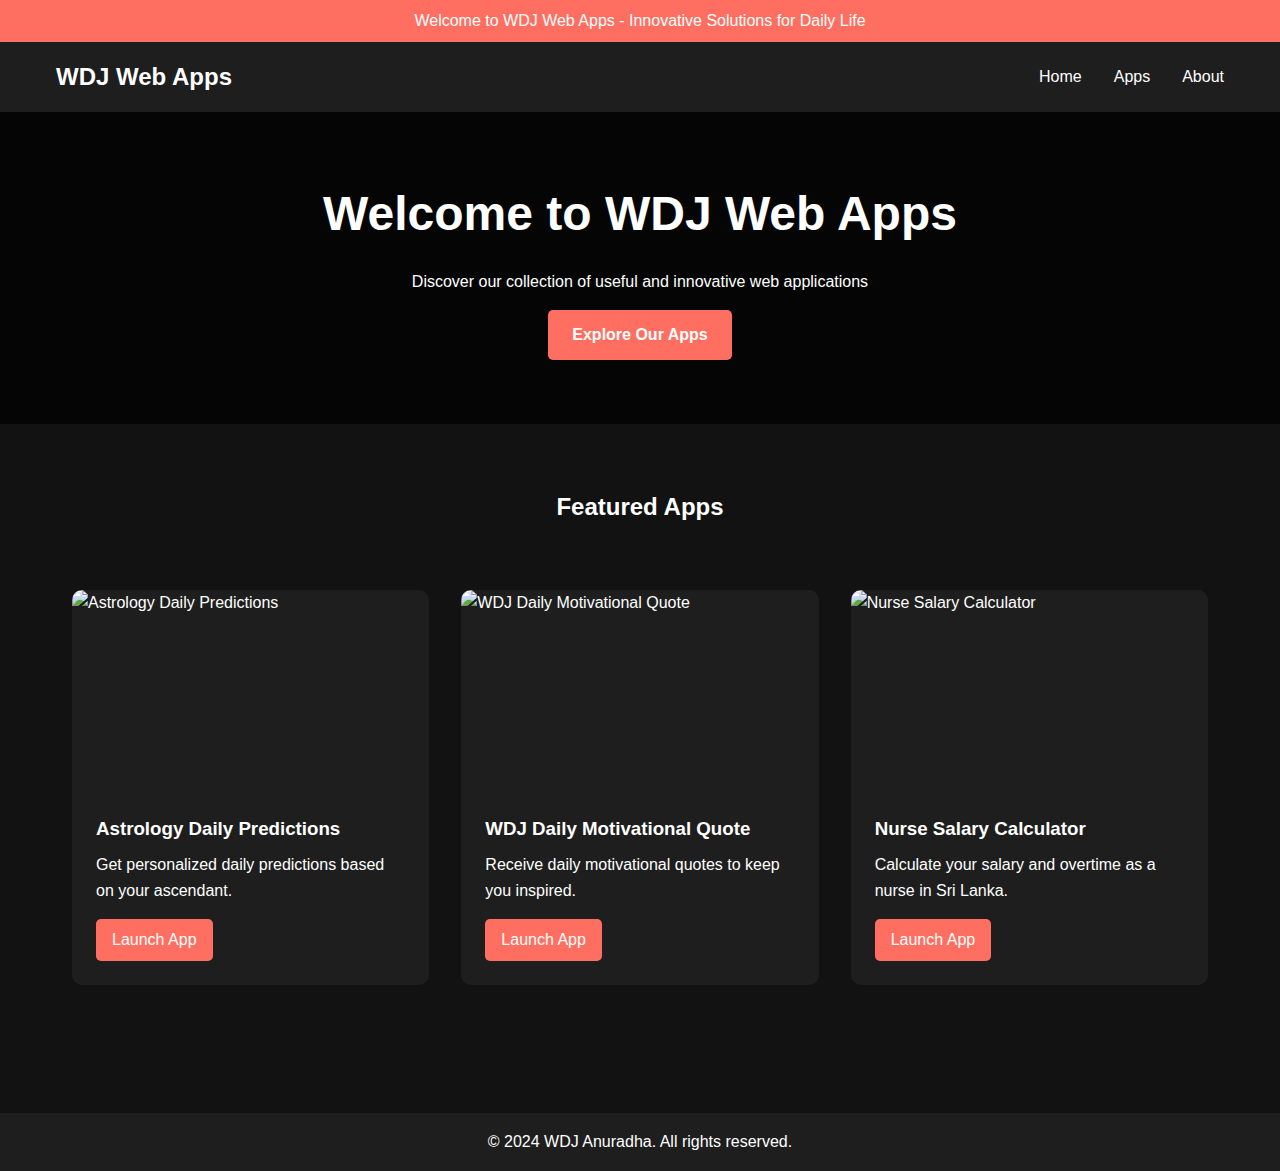
==== index.html @ d5387d89 "Add files via upload" ====
<!DOCTYPE html>
<html lang="en">
<head>
    <meta charset="UTF-8">
    <meta name="viewport" content="width=device-width, initial-scale=1.0">
    <title>WDJ Web Apps</title>
    <link rel="stylesheet" href="styles.css">
</head>
<body>
    <header>
        <div class="top-banner">
            Welcome to WDJ Web Apps - Innovative Solutions for Daily Life
        </div>
        <nav>
            <div class="logo">WDJ Web Apps</div>
            <ul>
                <li><a href="index.html">Home</a></li>
                <li><a href="apps.html">Apps</a></li>
                <li><a href="about.html">About</a></li>
            </ul>
        </nav>
    </header>

    <main>
        <section class="hero">
            <h1>Welcome to WDJ Web Apps</h1>
            <p>Discover our collection of useful and innovative web applications</p>
            <a href="apps.html" class="cta-button">Explore Our Apps</a>
        </section>

        <section class="featured-apps">
            <h2>Featured Apps</h2>
            <div class="app-grid">
                <!-- App cards will be dynamically inserted here by JavaScript -->
            </div>
        </section>
    </main>

    <footer>
        <p>&copy; 2024 WDJ Anuradha. All rights reserved.</p>
    </footer>

    <script src="script.js"></script>
</body>
</html>
---- styles.css ----
:root {
    --bg-color: #121212;
    --card-bg-color: #1e1e1e;
    --text-color: #ffffff;
    --accent-color: #ff6f61;
    --accent-hover-color: #ff856f;
}

* {
    margin: 0;
    padding: 0;
    box-sizing: border-box;
}

body {
    font-family: 'Segoe UI', Tahoma, Geneva, Verdana, sans-serif;
    background-color: var(--bg-color);
    color: var(--text-color);
    line-height: 1.6;
}

.top-banner {
    background-color: var(--accent-color);
    color: white;
    text-align: center;
    padding: 0.5rem;
}

header {
    background-color: var(--card-bg-color);
    position: sticky;
    top: 0;
    z-index: 1000;
}

nav {
    display: flex;
    justify-content: space-between;
    align-items: center;
    max-width: 1200px;
    margin: 0 auto;
    padding: 1rem;
}

.logo {
    font-size: 1.5rem;
    font-weight: bold;
}

nav ul {
    display: flex;
    list-style: none;
}

nav ul li {
    margin-left: 2rem;
}

nav ul li a {
    color: var(--text-color);
    text-decoration: none;
    transition: color 0.3s ease;
}

nav ul li a:hover {
    color: var(--accent-color);
}

.hero {
    text-align: center;
    padding: 4rem 2rem;
    background: linear-gradient(rgba(0, 0, 0, 0.7), rgba(0, 0, 0, 0.7)), url('hero-bg.jpg');
    background-size: cover;
    background-position: center;
}

.hero h1 {
    font-size: 3rem;
    margin-bottom: 1rem;
}

.cta-button {
    display: inline-block;
    background-color: var(--accent-color);
    color: white;
    padding: 0.75rem 1.5rem;
    text-decoration: none;
    border-radius: 5px;
    font-weight: bold;
    transition: background-color 0.3s ease;
    margin-top: 1rem;
}

.cta-button:hover {
    background-color: var(--accent-hover-color);
}

.app-grid {
    display: grid;
    grid-template-columns: repeat(auto-fit, minmax(300px, 1fr));
    gap: 2rem;
    padding: 2rem;
    max-width: 1200px;
    margin: 0 auto;
}

.app-card {
    background-color: var(--card-bg-color);
    border-radius: 10px;
    overflow: hidden;
    transition: transform 0.3s ease;
    display: flex;
    flex-direction: column;
}

.app-card:hover {
    transform: translateY(-5px);
}

.app-card img {
    width: 100%;
    height: 200px;
    object-fit: cover;
}

.app-card-content {
    padding: 1.5rem;
    flex-grow: 1;
    display: flex;
    flex-direction: column;
}

.app-card h3 {
    margin-bottom: 0.5rem;
}

.app-card p {
    margin-bottom: 1rem;
    flex-grow: 1;
}

.app-card .button {
    align-self: flex-start;
}

.button {
    display: inline-block;
    background-color: var(--accent-color);
    color: white;
    padding: 0.5rem 1rem;
    text-decoration: none;
    border-radius: 5px;
    transition: background-color 0.3s ease;
}

.button:hover {
    background-color: var(--accent-hover-color);
}

.featured-apps, .apps-showcase {
    padding: 4rem 2rem;
}

.featured-apps h2, .apps-showcase h1 {
    text-align: center;
    margin-bottom: 2rem;
}

footer {
    background-color: var(--card-bg-color);
    text-align: center;
    padding: 1rem;
    margin-top: 2rem;
}

@media (max-width: 768px) {
    nav {
        flex-direction: column;
    }

    nav ul {
        margin-top: 1rem;
    }

    nav ul li {
        margin-left: 1rem;
        margin-right: 1rem;
    }
}
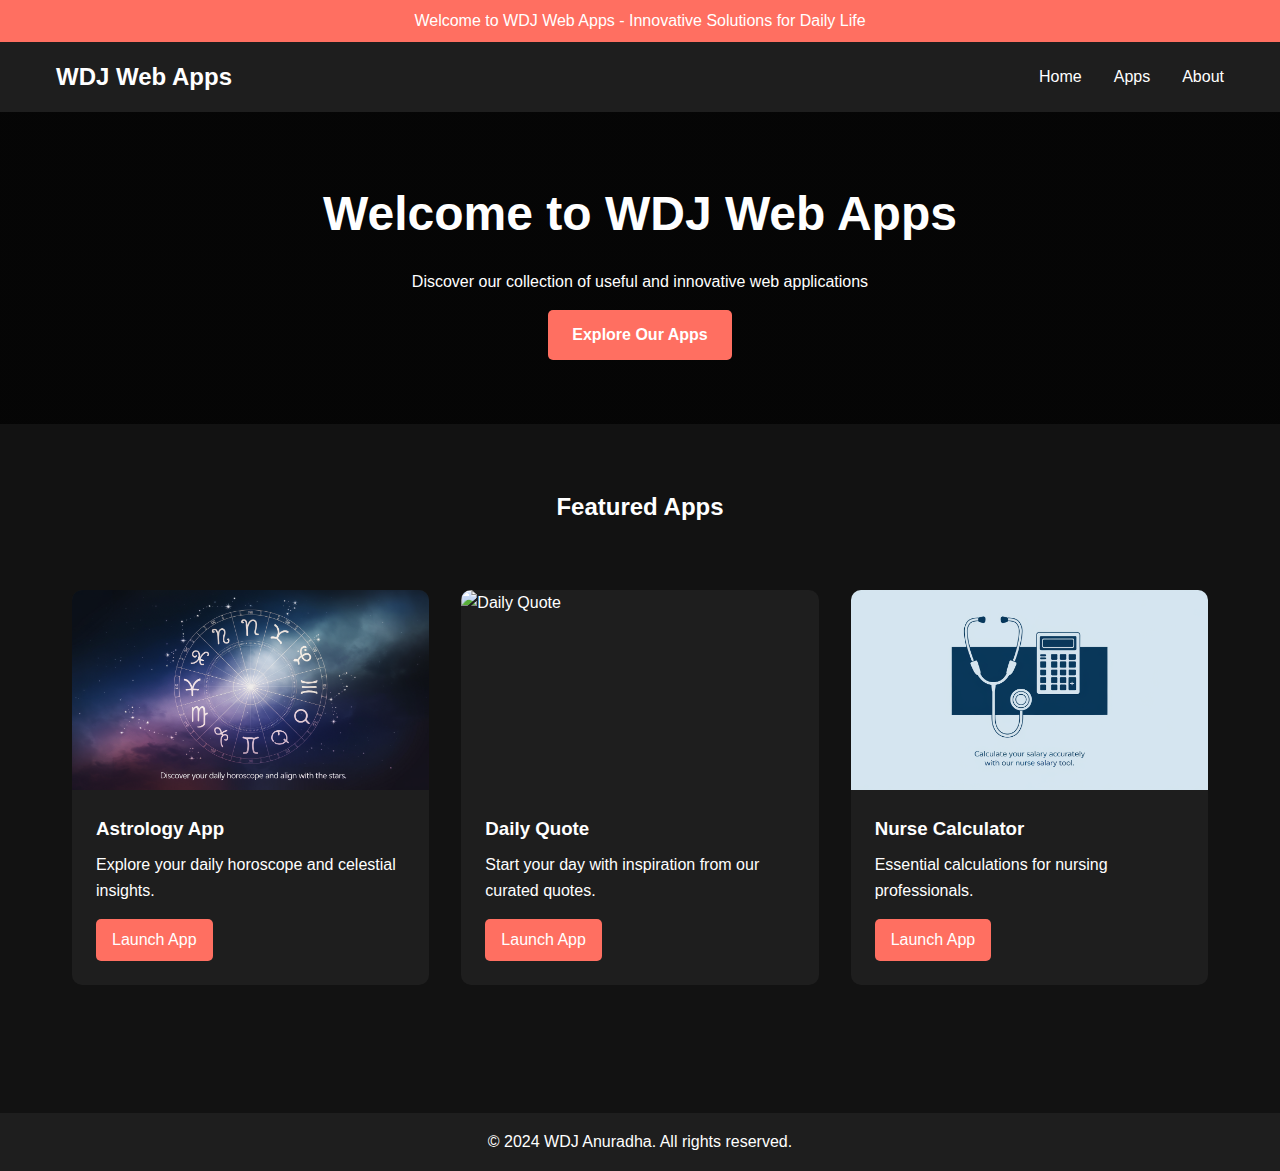
==== commit a988b37f: "Update index.html" ====
--- a/index.html
+++ b/index.html
@@ -5,12 +5,23 @@
     <meta name="viewport" content="width=device-width, initial-scale=1.0">
     <title>WDJ Web Apps</title>
     <link rel="stylesheet" href="styles.css">
+    
+<!-- Google tag (gtag.js) -->
+<script async src="https://www.googletagmanager.com/gtag/js?id=G-JBXWX8W0YQ"></script>
+<script>
+  window.dataLayer = window.dataLayer || [];
+  function gtag(){dataLayer.push(arguments);}
+  gtag('js', new Date());
+
+  gtag('config', 'G-JBXWX8W0YQ');
+</script>
+
 </head>
 <body>
+    <div class="top-banner">
+        Welcome to WDJ Web Apps - Innovative Solutions for Daily Life
+    </div>
     <header>
-        <div class="top-banner">
-            Welcome to WDJ Web Apps - Innovative Solutions for Daily Life
-        </div>
         <nav>
             <div class="logo">WDJ Web Apps</div>
             <ul>
@@ -20,26 +31,20 @@
             </ul>
         </nav>
     </header>
-
     <main>
         <section class="hero">
             <h1>Welcome to WDJ Web Apps</h1>
             <p>Discover our collection of useful and innovative web applications</p>
             <a href="apps.html" class="cta-button">Explore Our Apps</a>
         </section>
-
         <section class="featured-apps">
             <h2>Featured Apps</h2>
-            <div class="app-grid">
-                <!-- App cards will be dynamically inserted here by JavaScript -->
-            </div>
+            <div class="app-grid"></div>
         </section>
     </main>
-
     <footer>
-        <p>&copy; 2024 WDJ Anuradha. All rights reserved.</p>
+        © 2024 WDJ Anuradha. All rights reserved.
     </footer>
-
     <script src="script.js"></script>
 </body>
-</html>+</html>
